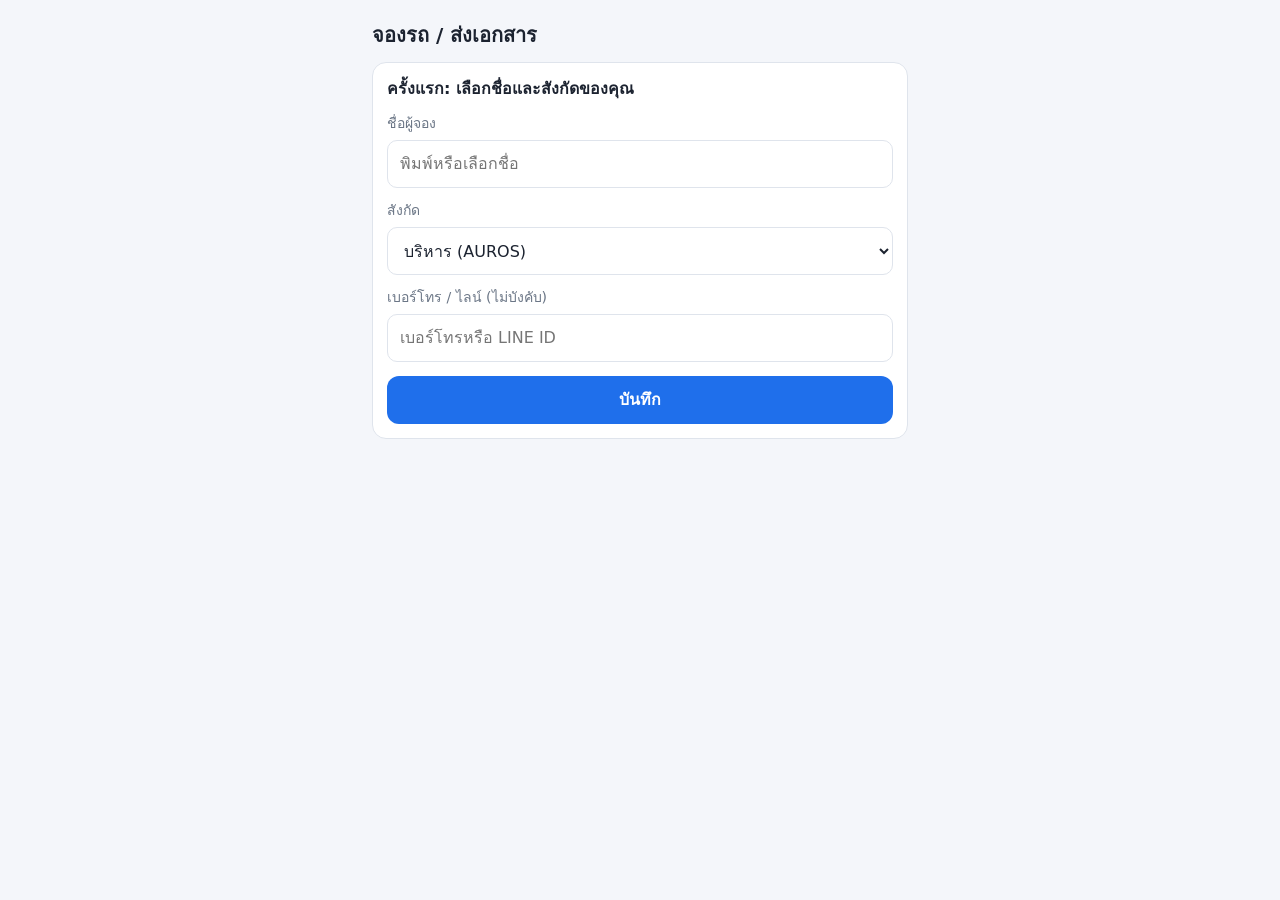
==== index.html @ 2d89fe4d "Add files via upload" ====
<!doctype html>
<html lang="th">
<head>
<meta charset="utf-8">
<meta name="viewport" content="width=device-width, initial-scale=1">
<title>จองรถ / ส่งเอกสาร</title>
<link rel="stylesheet" href="css/app.css">
</head>
<body>
<main>
  <h1>จองรถ / ส่งเอกสาร</h1>

  <!-- ตั้งค่าครั้งแรก (จำไว้ในเครื่อง) -->
  <section id="setup" class="card hidden">
    <b>ครั้งแรก: เลือกชื่อและสังกัดของคุณ</b>
    <label for="sName">ชื่อผู้จอง</label>
    <input id="sName" list="nameList" autocomplete="off" placeholder="พิมพ์หรือเลือกชื่อ">
    <datalist id="nameList"></datalist>
    <label for="sDept">สังกัด</label>
    <select id="sDept"></select>
    <label for="sPhone">เบอร์โทร / ไลน์ (ไม่บังคับ)</label>
    <input id="sPhone" placeholder="เบอร์โทรหรือ LINE ID">
    <button id="saveProfile" class="btn block" style="margin-top:14px">บันทึก</button>
  </section>

  <section id="app" class="hidden">
    <div class="card">
      <div><b id="who"></b> <span id="whoDept" class="muted"></span></div>
      <button id="editProfile" class="btn ghost" style="min-height:36px;margin-top:8px">เปลี่ยนชื่อ</button>
    </div>

    <form id="form" class="card" autocomplete="off">
      <div class="row">
        <div><label for="date">วันที่</label><input id="date" type="date" required></div>
        <div><label for="time">เวลารับ</label><input id="time" type="time" required></div>
      </div>

      <label>ประเภท</label>
      <div id="typeChips" class="chips"></div>

      <label>ต้นทาง</label>
      <div id="originChips" class="chips"></div>
      <input id="origin" placeholder="หรือพิมพ์ต้นทางเอง">

      <label>ปลายทาง</label>
      <div id="destChips" class="chips"></div>
      <input id="dest" placeholder="หรือพิมพ์ปลายทางเอง" required>

      <label for="note">รายละเอียด (ถ้ามี)</label>
      <textarea id="note" placeholder="เช่น ส่งถึงใคร ชั้นไหน ต้องรับสำเนากลับ"></textarea>

      <details>
        <summary>เพิ่มรายละเอียดอื่นๆ</summary>
        <div class="row">
          <div><label for="qty">จำนวน</label><input id="qty" inputmode="numeric" placeholder="1"></div>
          <div><label for="unit">หน่วย</label><select id="unit"></select></div>
        </div>
        <label for="destContact">ผู้ติดต่อปลายทาง</label>
        <input id="destContact">
        <label for="destPhone">เบอร์ปลายทาง</label>
        <input id="destPhone" inputmode="tel">
        <label for="project">โครงการ</label>
        <input id="project">
      </details>
    </form>

    <h2>รายการของฉัน</h2>
    <div id="mine"><p class="muted">กำลังโหลด…</p></div>
  </section>
</main>

<div id="bar" class="sticky-bar hidden"><button id="submit" class="btn block">ส่งคำขอ</button></div>

<script src="js/config.js"></script>
<script src="js/api.js"></script>
<script src="js/user.js"></script>
</body>
</html>
---- css/app.css ----
/* ===== tokens: แก้สี/ขนาดที่นี่ที่เดียว ===== */
:root {
  --primary: #1f6feb; --primary-ink: #fff;
  --bg: #f4f6fa; --card: #fff; --ink: #1c2330; --muted: #6b7686; --line: #dfe4ec;
  --ok: #1a9a5b; --warn: #d98a00; --danger: #d33a3a;
  --r: 14px; --gap: 12px; --tap: 48px;
  font-family: "Sarabun", "Noto Sans Thai", system-ui, sans-serif;
}
@media (prefers-color-scheme: dark) {
  :root { --bg: #12161d; --card: #1b212b; --ink: #e8ecf2; --muted: #95a0b0; --line: #2b3441; }
}

/* ===== base ===== */
* { box-sizing: border-box; }
body { margin: 0; background: var(--bg); color: var(--ink); font-size: 16px; line-height: 1.5; }
main { max-width: 560px; margin: 0 auto; padding: var(--gap); padding-bottom: 96px; }
h1 { font-size: 20px; margin: 8px 0 12px; }
h2 { font-size: 16px; margin: 20px 0 8px; color: var(--muted); }
.muted { color: var(--muted); font-size: 14px; }
.hidden { display: none !important; }

/* ===== components ===== */
.card { background: var(--card); border: 1px solid var(--line); border-radius: var(--r); padding: 14px; margin-bottom: var(--gap); }
label { display: block; font-size: 14px; color: var(--muted); margin: 12px 0 6px; }
input, select, textarea {
  width: 100%; min-height: var(--tap); padding: 10px 12px; font: inherit; color: var(--ink);
  background: var(--card); border: 1px solid var(--line); border-radius: 10px;
}
textarea { min-height: 84px; resize: vertical; }
.row { display: flex; gap: var(--gap); }
.row > * { flex: 1; min-width: 0; }

.chips { display: flex; flex-wrap: wrap; gap: 8px; margin-bottom: 8px; }
.chip {
  min-height: 40px; padding: 8px 14px; border-radius: 999px; font: inherit; cursor: pointer;
  border: 1px solid var(--line); background: var(--card); color: var(--ink);
}
.chip.on { background: var(--primary); border-color: var(--primary); color: var(--primary-ink); }

.btn {
  min-height: var(--tap); padding: 10px 16px; border: 0; border-radius: 12px; font: inherit; font-weight: 600;
  background: var(--primary); color: var(--primary-ink); cursor: pointer;
}
.btn.ghost { background: transparent; color: var(--primary); border: 1px solid var(--line); }
.btn.ok { background: var(--ok); }
.btn:disabled { opacity: .5; }
.btn.block { width: 100%; }
.sticky-bar { position: fixed; left: 0; right: 0; bottom: 0; padding: 12px; background: var(--bg); border-top: 1px solid var(--line); }
.sticky-bar .btn { max-width: 536px; margin: 0 auto; display: block; }

details summary { cursor: pointer; padding: 10px 0; color: var(--primary); font-weight: 600; }

.badge { display: inline-block; padding: 2px 10px; border-radius: 999px; font-size: 13px; background: var(--line); }
.badge.new { background: #fde7c2; color: #7a4b00; }
.badge.ack { background: #d8e8ff; color: #0b3d91; }
.badge.assigned { background: #d6f2e3; color: #0d6a3d; }
.badge.done { background: var(--line); color: var(--muted); }

.job h3 { margin: 0 0 4px; font-size: 17px; }
.job .meta { font-size: 14px; color: var(--muted); }
.job .route { margin: 8px 0; }
.job .actions { display: flex; flex-wrap: wrap; gap: 8px; margin-top: 10px; }
.job .actions > * { flex: 1 1 auto; }

.toast { position: fixed; left: 50%; bottom: 84px; transform: translateX(-50%); padding: 10px 18px;
  background: #222; color: #fff; border-radius: 999px; font-size: 15px; z-index: 9; max-width: 90vw; }
.toast.err { background: var(--danger); }
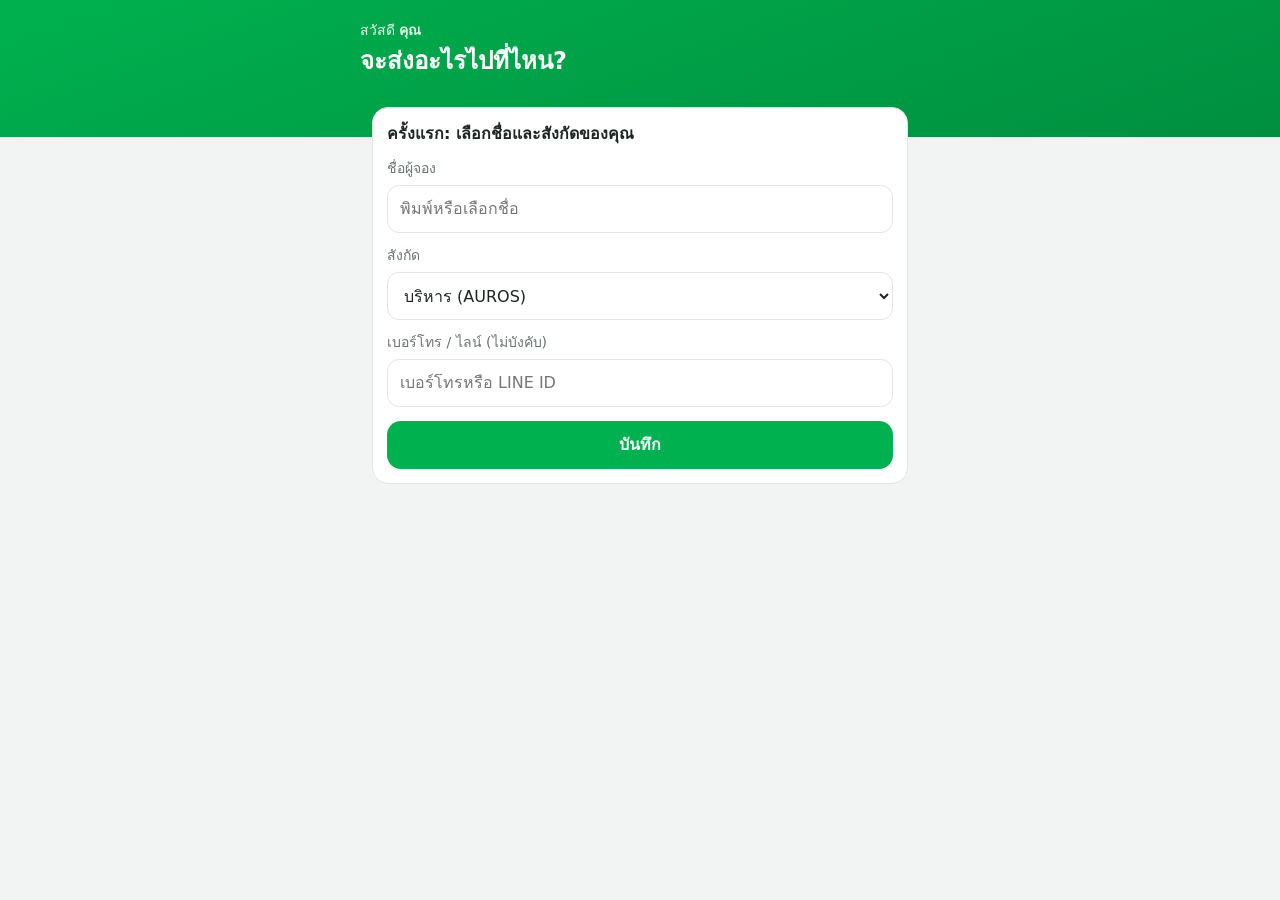
==== commit 0e8d0970: "Add files via upload" ====
--- a/index.html
+++ b/index.html
@@ -2,16 +2,23 @@
 <html lang="th">
 <head>
 <meta charset="utf-8">
-<meta name="viewport" content="width=device-width, initial-scale=1">
+<meta name="viewport" content="width=device-width, initial-scale=1, viewport-fit=cover">
+<meta name="theme-color" content="#00b14f">
 <title>จองรถ / ส่งเอกสาร</title>
 <link rel="stylesheet" href="css/app.css">
 </head>
 <body>
+<header class="hero">
+  <div class="hero-in">
+    <div class="hello">สวัสดี <b id="who">คุณ</b> <span id="whoDept"></span></div>
+    <h1>จะส่งอะไรไปที่ไหน?</h1>
+  </div>
+  <button id="editProfile" class="icon-btn hidden" aria-label="เปลี่ยนชื่อ">⚙</button>
+</header>
+
 <main>
-  <h1>จองรถ / ส่งเอกสาร</h1>
-
   <!-- ตั้งค่าครั้งแรก (จำไว้ในเครื่อง) -->
-  <section id="setup" class="card hidden">
+  <section id="setup" class="card hidden" style="margin-top:-42px;position:relative">
     <b>ครั้งแรก: เลือกชื่อและสังกัดของคุณ</b>
     <label for="sName">ชื่อผู้จอง</label>
     <input id="sName" list="nameList" autocomplete="off" placeholder="พิมพ์หรือเลือกชื่อ">
@@ -23,53 +30,63 @@
     <button id="saveProfile" class="btn block" style="margin-top:14px">บันทึก</button>
   </section>
 
-  <section id="app" class="hidden">
-    <div class="card">
-      <div><b id="who"></b> <span id="whoDept" class="muted"></span></div>
-      <button id="editProfile" class="btn ghost" style="min-height:36px;margin-top:8px">เปลี่ยนชื่อ</button>
+  <!-- แท็บ: จองรถ -->
+  <section id="vHome" class="hidden">
+    <div class="card route">
+      <div class="route-row"><span class="dot pick"></span><input id="origin" placeholder="รับจากที่ไหน" autocomplete="off"></div>
+      <div class="route-row"><span class="dot drop"></span><input id="dest" placeholder="ส่งไปที่ไหน?" autocomplete="off"></div>
+    </div>
+    <div id="suggest" class="list"></div>
+
+    <h2>ส่งอะไร</h2>
+    <div id="svc" class="svc"></div>
+
+    <h2>ส่งเมื่อไหร่</h2>
+    <div class="seg" id="when">
+      <button type="button" data-w="now" class="on">ด่วนตอนนี้</button>
+      <button type="button" data-w="later">นัดเวลา</button>
+    </div>
+    <div id="later" class="row hidden">
+      <div><label for="date">วันที่</label><input id="date" type="date"></div>
+      <div><label for="time">เวลารับ</label><input id="time" type="time"></div>
     </div>
 
-    <form id="form" class="card" autocomplete="off">
+    <label for="note">ฝากบอกคนจัดรถ (ถ้ามี)</label>
+    <textarea id="note" placeholder="เช่น ส่งถึงใคร ชั้นไหน ต้องรับสำเนากลับ"></textarea>
+
+    <details>
+      <summary>รายละเอียดเพิ่มเติม</summary>
       <div class="row">
-        <div><label for="date">วันที่</label><input id="date" type="date" required></div>
-        <div><label for="time">เวลารับ</label><input id="time" type="time" required></div>
+        <div><label for="qty">จำนวน</label><input id="qty" inputmode="numeric" placeholder="1"></div>
+        <div><label for="unit">หน่วย</label><select id="unit"></select></div>
       </div>
+      <label for="destContact">ผู้ติดต่อปลายทาง</label>
+      <input id="destContact">
+      <label for="destPhone">เบอร์ปลายทาง</label>
+      <input id="destPhone" inputmode="tel">
+      <label for="project">โครงการ</label>
+      <input id="project">
+    </details>
+  </section>
 
-      <label>ประเภท</label>
-      <div id="typeChips" class="chips"></div>
-
-      <label>ต้นทาง</label>
-      <div id="originChips" class="chips"></div>
-      <input id="origin" placeholder="หรือพิมพ์ต้นทางเอง">
-
-      <label>ปลายทาง</label>
-      <div id="destChips" class="chips"></div>
-      <input id="dest" placeholder="หรือพิมพ์ปลายทางเอง" required>
-
-      <label for="note">รายละเอียด (ถ้ามี)</label>
-      <textarea id="note" placeholder="เช่น ส่งถึงใคร ชั้นไหน ต้องรับสำเนากลับ"></textarea>
-
-      <details>
-        <summary>เพิ่มรายละเอียดอื่นๆ</summary>
-        <div class="row">
-          <div><label for="qty">จำนวน</label><input id="qty" inputmode="numeric" placeholder="1"></div>
-          <div><label for="unit">หน่วย</label><select id="unit"></select></div>
-        </div>
-        <label for="destContact">ผู้ติดต่อปลายทาง</label>
-        <input id="destContact">
-        <label for="destPhone">เบอร์ปลายทาง</label>
-        <input id="destPhone" inputmode="tel">
-        <label for="project">โครงการ</label>
-        <input id="project">
-      </details>
-    </form>
-
+  <!-- แท็บ: กิจกรรม -->
+  <section id="vAct" class="hidden">
     <h2>รายการของฉัน</h2>
     <div id="mine"><p class="muted">กำลังโหลด…</p></div>
   </section>
+
+  <!-- ติดตามงาน -->
+  <section id="vTrack" class="hidden">
+    <button id="back" class="btn ghost" style="margin-bottom:8px">‹ กลับ</button>
+    <div id="trackBody"></div>
+  </section>
 </main>
 
-<div id="bar" class="sticky-bar hidden"><button id="submit" class="btn block">ส่งคำขอ</button></div>
+<div id="bar" class="sticky-bar hidden"><button id="submit" class="btn big block">จองเลย</button></div>
+<nav id="tabs" class="tabs hidden">
+  <button id="tabHome" class="on"><span>🛵</span>จองรถ</button>
+  <button id="tabAct"><span>🕒</span>กิจกรรม</button>
+</nav>
 
 <script src="js/config.js"></script>
 <script src="js/api.js"></script>
--- a/css/app.css
+++ b/css/app.css
@@ -1,67 +1,128 @@
 /* ===== tokens: แก้สี/ขนาดที่นี่ที่เดียว ===== */
 :root {
-  --primary: #1f6feb; --primary-ink: #fff;
-  --bg: #f4f6fa; --card: #fff; --ink: #1c2330; --muted: #6b7686; --line: #dfe4ec;
-  --ok: #1a9a5b; --warn: #d98a00; --danger: #d33a3a;
-  --r: 14px; --gap: 12px; --tap: 48px;
+  --primary: #00b14f; --primary-dark: #008f3f; --primary-ink: #fff;
+  --bg: #f2f4f3; --card: #fff; --ink: #1d2521; --muted: #6a7570; --line: #e1e6e3;
+  --ok: #00b14f; --warn: #d98a00; --danger: #e5484d;
+  --r: 16px; --gap: 12px; --tap: 48px; --tabs-h: 58px;
   font-family: "Sarabun", "Noto Sans Thai", system-ui, sans-serif;
 }
 @media (prefers-color-scheme: dark) {
-  :root { --bg: #12161d; --card: #1b212b; --ink: #e8ecf2; --muted: #95a0b0; --line: #2b3441; }
+  :root { --bg: #0f1412; --card: #19201d; --ink: #e9efec; --muted: #94a09a; --line: #28312d; }
 }
 
 /* ===== base ===== */
 * { box-sizing: border-box; }
 body { margin: 0; background: var(--bg); color: var(--ink); font-size: 16px; line-height: 1.5; }
-main { max-width: 560px; margin: 0 auto; padding: var(--gap); padding-bottom: 96px; }
+main { max-width: 560px; margin: 0 auto; padding: var(--gap); padding-bottom: 150px; }
 h1 { font-size: 20px; margin: 8px 0 12px; }
-h2 { font-size: 16px; margin: 20px 0 8px; color: var(--muted); }
+h2 { font-size: 16px; margin: 20px 0 8px; }
 .muted { color: var(--muted); font-size: 14px; }
 .hidden { display: none !important; }
+:focus-visible { outline: 3px solid color-mix(in srgb, var(--primary) 55%, transparent); outline-offset: 2px; }
+
+/* ===== hero (หน้าพนักงาน) ===== */
+.hero { position: relative; background: linear-gradient(160deg, var(--primary), var(--primary-dark)); color: #fff;
+  padding: 20px 16px 58px; padding-top: calc(20px + env(safe-area-inset-top, 0px)); }
+.hero-in { max-width: 560px; margin: 0 auto; }
+.hero .hello { opacity: .9; font-size: 14px; }
+.hero h1 { margin: 2px 0 0; font-size: 24px; color: #fff; }
+.icon-btn { position: absolute; right: 12px; top: calc(12px + env(safe-area-inset-top, 0px)); width: 44px; height: 44px;
+  border: 0; border-radius: 50%; background: rgba(255,255,255,.18); color: #fff; font-size: 20px; cursor: pointer; }
 
 /* ===== components ===== */
 .card { background: var(--card); border: 1px solid var(--line); border-radius: var(--r); padding: 14px; margin-bottom: var(--gap); }
 label { display: block; font-size: 14px; color: var(--muted); margin: 12px 0 6px; }
 input, select, textarea {
   width: 100%; min-height: var(--tap); padding: 10px 12px; font: inherit; color: var(--ink);
-  background: var(--card); border: 1px solid var(--line); border-radius: 10px;
+  background: var(--card); border: 1px solid var(--line); border-radius: 12px;
 }
 textarea { min-height: 84px; resize: vertical; }
 .row { display: flex; gap: var(--gap); }
 .row > * { flex: 1; min-width: 0; }
 
 .chips { display: flex; flex-wrap: wrap; gap: 8px; margin-bottom: 8px; }
-.chip {
-  min-height: 40px; padding: 8px 14px; border-radius: 999px; font: inherit; cursor: pointer;
-  border: 1px solid var(--line); background: var(--card); color: var(--ink);
-}
+.chip { min-height: 40px; padding: 8px 14px; border-radius: 999px; font: inherit; cursor: pointer;
+  border: 1px solid var(--line); background: var(--card); color: var(--ink); }
 .chip.on { background: var(--primary); border-color: var(--primary); color: var(--primary-ink); }
 
-.btn {
-  min-height: var(--tap); padding: 10px 16px; border: 0; border-radius: 12px; font: inherit; font-weight: 600;
-  background: var(--primary); color: var(--primary-ink); cursor: pointer;
-}
+.btn { min-height: var(--tap); padding: 10px 16px; border: 0; border-radius: 14px; font: inherit; font-weight: 700;
+  background: var(--primary); color: var(--primary-ink); cursor: pointer; }
 .btn.ghost { background: transparent; color: var(--primary); border: 1px solid var(--line); }
-.btn.ok { background: var(--ok); }
+.btn.ok { background: var(--primary); }
 .btn:disabled { opacity: .5; }
 .btn.block { width: 100%; }
-.sticky-bar { position: fixed; left: 0; right: 0; bottom: 0; padding: 12px; background: var(--bg); border-top: 1px solid var(--line); }
-.sticky-bar .btn { max-width: 536px; margin: 0 auto; display: block; }
+.btn.big { min-height: 54px; font-size: 18px; border-radius: 16px; }
 
-details summary { cursor: pointer; padding: 10px 0; color: var(--primary); font-weight: 600; }
+details summary { cursor: pointer; padding: 10px 0; color: var(--primary); font-weight: 700; }
 
 .badge { display: inline-block; padding: 2px 10px; border-radius: 999px; font-size: 13px; background: var(--line); }
 .badge.new { background: #fde7c2; color: #7a4b00; }
 .badge.ack { background: #d8e8ff; color: #0b3d91; }
-.badge.assigned { background: #d6f2e3; color: #0d6a3d; }
+.badge.assigned { background: #d4f3e0; color: #0d6a3d; }
 .badge.done { background: var(--line); color: var(--muted); }
 
 .job h3 { margin: 0 0 4px; font-size: 17px; }
 .job .meta { font-size: 14px; color: var(--muted); }
-.job .route { margin: 8px 0; }
+.job .route-txt { margin: 8px 0; }
 .job .actions { display: flex; flex-wrap: wrap; gap: 8px; margin-top: 10px; }
 .job .actions > * { flex: 1 1 auto; }
 
-.toast { position: fixed; left: 50%; bottom: 84px; transform: translateX(-50%); padding: 10px 18px;
-  background: #222; color: #fff; border-radius: 999px; font-size: 15px; z-index: 9; max-width: 90vw; }
+.toast { position: fixed; left: 50%; bottom: 140px; transform: translateX(-50%); padding: 10px 18px;
+  background: #222; color: #fff; border-radius: 999px; font-size: 15px; z-index: 20; max-width: 90vw; }
 .toast.err { background: var(--danger); }
+
+/* ===== ฟอร์มสไตล์ Grab ===== */
+.route { margin-top: -42px; position: relative; padding: 6px 14px; box-shadow: 0 8px 22px rgba(0,0,0,.14); }
+.route-row { display: flex; align-items: center; gap: 12px; }
+.route-row input { border: 0; background: transparent; min-height: 50px; padding: 0; border-radius: 0; font-size: 16px; }
+.route-row input:focus { outline: none; }
+.route-row + .route-row { border-top: 1px solid var(--line); }
+.dot { flex: 0 0 14px; width: 14px; height: 14px; border-radius: 50%; }
+.dot.pick { background: var(--primary); }
+.dot.drop { background: var(--danger); border-radius: 4px; }
+
+.list .item { display: flex; align-items: center; gap: 12px; width: 100%; padding: 12px 4px; border: 0;
+  border-bottom: 1px solid var(--line); background: none; color: var(--ink); font: inherit; text-align: left; cursor: pointer; }
+.list .item .ic { flex: 0 0 36px; height: 36px; border-radius: 50%; background: var(--line); display: grid; place-items: center; }
+.list .item small { display: block; color: var(--muted); }
+
+.svc { display: grid; grid-template-columns: repeat(3, 1fr); gap: 10px; }
+.svc button { padding: 12px 6px; border: 2px solid var(--line); border-radius: var(--r); background: var(--card);
+  color: var(--ink); font: inherit; cursor: pointer; text-align: center; }
+.svc button b { display: block; }
+.svc button span { font-size: 28px; display: block; line-height: 1.3; }
+.svc button.on { border-color: var(--primary); background: color-mix(in srgb, var(--primary) 9%, var(--card)); }
+
+.seg { display: flex; background: var(--line); border-radius: 14px; padding: 3px; margin-bottom: var(--gap); }
+.seg button { flex: 1; min-height: 42px; border: 0; border-radius: 11px; background: transparent; color: var(--muted);
+  font: inherit; font-weight: 600; cursor: pointer; }
+.seg button.on { background: var(--card); color: var(--ink); box-shadow: 0 1px 4px rgba(0,0,0,.12); }
+
+.sticky-bar { position: fixed; left: 0; right: 0; bottom: calc(var(--tabs-h) + env(safe-area-inset-bottom, 0px));
+  padding: 10px 12px; background: var(--bg); border-top: 1px solid var(--line); }
+.sticky-bar .btn { max-width: 536px; margin: 0 auto; display: block; }
+
+.tabs { position: fixed; left: 0; right: 0; bottom: 0; display: flex; background: var(--card); border-top: 1px solid var(--line);
+  padding-bottom: env(safe-area-inset-bottom, 0px); z-index: 5; }
+.tabs button { flex: 1; min-height: var(--tabs-h); border: 0; background: none; color: var(--muted); font: inherit; cursor: pointer; }
+.tabs button span { display: block; font-size: 22px; line-height: 1.2; }
+.tabs button.on { color: var(--primary); font-weight: 700; }
+
+/* ===== หน้าติดตามงาน ===== */
+.track-head { text-align: center; padding: 18px 8px 6px; }
+.track-head .big-ic { font-size: 44px; }
+.track-head h1 { margin: 6px 0 2px; }
+.steps { list-style: none; padding: 0; margin: 14px 0 4px; }
+.steps li { position: relative; padding: 0 0 18px 32px; color: var(--muted); }
+.steps li::before { content: ""; position: absolute; left: 0; top: 3px; width: 16px; height: 16px; border-radius: 50%; background: var(--line); }
+.steps li::after { content: ""; position: absolute; left: 7px; top: 20px; bottom: -2px; width: 2px; background: var(--line); }
+.steps li:last-child { padding-bottom: 0; }
+.steps li:last-child::after { display: none; }
+.steps li.done { color: var(--ink); }
+.steps li.done::before { background: var(--primary); }
+.steps li.cur { color: var(--ink); font-weight: 700; }
+.steps li.cur::before { background: var(--primary); box-shadow: 0 0 0 5px color-mix(in srgb, var(--primary) 28%, transparent); }
+.driver { display: flex; align-items: center; gap: 12px; }
+.avatar { width: 52px; height: 52px; border-radius: 50%; background: var(--line); display: grid; place-items: center; font-size: 26px; }
+.pair { display: flex; gap: 10px; align-items: flex-start; margin: 6px 0; }
+.pair .dot { margin-top: 7px; }
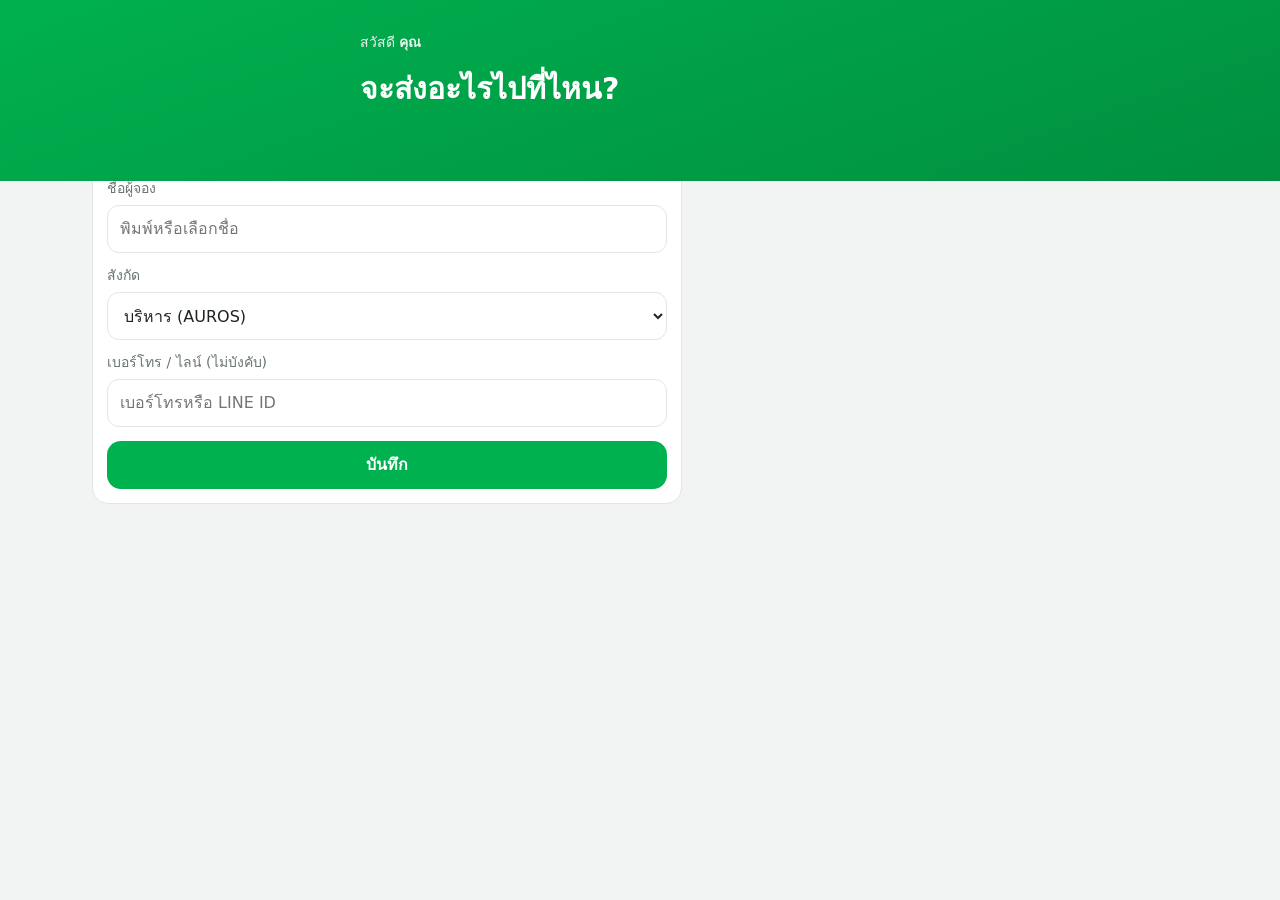
==== commit 3f450ef7: "Add files via upload" ====
--- a/index.html
+++ b/index.html
@@ -7,86 +7,89 @@
 <title>จองรถ / ส่งเอกสาร</title>
 <link rel="stylesheet" href="css/app.css">
 </head>
-<body>
+<body data-view="Home">
 <header class="hero">
   <div class="hero-in">
-    <div class="hello">สวัสดี <b id="who">คุณ</b> <span id="whoDept"></span></div>
+    <div class="hero-top">
+      <div class="hello">สวัสดี <b id="who">คุณ</b></div>
+      <div class="hero-actions">
+        <button id="bell" class="icon-btn hidden" aria-label="การแจ้งเตือน">🔔<span id="badge" class="badge-dot hidden">0</span></button>
+        <button id="editProfile" class="icon-btn hidden" aria-label="เปลี่ยนชื่อ">⚙</button>
+      </div>
+    </div>
     <h1>จะส่งอะไรไปที่ไหน?</h1>
   </div>
-  <button id="editProfile" class="icon-btn hidden" aria-label="เปลี่ยนชื่อ">⚙</button>
 </header>
 
-<main>
-  <!-- ตั้งค่าครั้งแรก (จำไว้ในเครื่อง) -->
-  <section id="setup" class="card hidden" style="margin-top:-42px;position:relative">
-    <b>ครั้งแรก: เลือกชื่อและสังกัดของคุณ</b>
-    <label for="sName">ชื่อผู้จอง</label>
-    <input id="sName" list="nameList" autocomplete="off" placeholder="พิมพ์หรือเลือกชื่อ">
-    <datalist id="nameList"></datalist>
-    <label for="sDept">สังกัด</label>
-    <select id="sDept"></select>
-    <label for="sPhone">เบอร์โทร / ไลน์ (ไม่บังคับ)</label>
-    <input id="sPhone" placeholder="เบอร์โทรหรือ LINE ID">
-    <button id="saveProfile" class="btn block" style="margin-top:14px">บันทึก</button>
+<div id="bellPanel" class="panel hidden" role="dialog" aria-label="การแจ้งเตือน">
+  <div class="panel-head"><b>การแจ้งเตือน</b><button id="closePanel" class="x" aria-label="ปิด">✕</button></div>
+  <div id="notifList"></div>
+</div>
+
+<div class="layout">
+  <section id="colMain">
+    <!-- ตั้งค่าครั้งแรก (จำไว้ในเครื่อง) -->
+    <section id="setup" class="card hidden">
+      <b>ครั้งแรก: เลือกชื่อและสังกัดของคุณ</b>
+      <label for="sName">ชื่อผู้จอง</label>
+      <input id="sName" list="nameList" autocomplete="off" placeholder="พิมพ์หรือเลือกชื่อ">
+      <datalist id="nameList"></datalist>
+      <label for="sDept">สังกัด</label>
+      <select id="sDept"></select>
+      <label for="sPhone">เบอร์โทร / ไลน์ (ไม่บังคับ)</label>
+      <input id="sPhone" placeholder="เบอร์โทรหรือ LINE ID">
+      <button id="saveProfile" class="btn block" style="margin-top:14px">บันทึก</button>
+    </section>
+
+    <!-- ฟอร์มจอง -->
+    <section id="vHome" class="hidden">
+      <div class="card route">
+        <div class="route-row"><span class="dot pick"></span><input id="origin" placeholder="รับจากที่ไหน" autocomplete="off"></div>
+        <div class="route-row"><span class="dot drop"></span><input id="dest" placeholder="ส่งไปที่ไหน?" autocomplete="off"></div>
+      </div>
+      <div id="suggest" class="list"></div>
+
+      <h2>ส่งอะไร</h2>
+      <div id="svc" class="svc"></div>
+
+      <h2>ส่งเมื่อไหร่</h2>
+      <div class="seg" id="when">
+        <button type="button" data-w="now" class="on">ด่วนตอนนี้</button>
+        <button type="button" data-w="later">นัดเวลา</button>
+      </div>
+      <div id="later" class="row hidden">
+        <div><label for="date">วันที่</label><input id="date" type="date"></div>
+        <div><label for="time">เวลารับ</label><input id="time" type="time"></div>
+      </div>
+
+      <label for="note">ฝากบอกคนจัดรถ (ถ้ามี)</label>
+      <textarea id="note" placeholder="เช่น ส่งถึงใคร ชั้นไหน ต้องรับสำเนากลับ"></textarea>
+
+      <details>
+        <summary>รายละเอียดเพิ่มเติม</summary>
+        <div class="row">
+          <div><label for="qty">จำนวน</label><input id="qty" inputmode="numeric" placeholder="1"></div>
+          <div><label for="unit">หน่วย</label><select id="unit"></select></div>
+        </div>
+        <label for="destContact">ผู้ติดต่อปลายทาง</label>
+        <input id="destContact">
+        <label for="destPhone">เบอร์ปลายทาง</label>
+        <input id="destPhone" inputmode="tel">
+        <label for="project">โครงการ</label>
+        <input id="project">
+      </details>
+
+      <div class="sticky-bar"><button id="submit" class="btn big block">จองเลย</button></div>
+    </section>
   </section>
 
-  <!-- แท็บ: จองรถ -->
-  <section id="vHome" class="hidden">
-    <div class="card route">
-      <div class="route-row"><span class="dot pick"></span><input id="origin" placeholder="รับจากที่ไหน" autocomplete="off"></div>
-      <div class="route-row"><span class="dot drop"></span><input id="dest" placeholder="ส่งไปที่ไหน?" autocomplete="off"></div>
-    </div>
-    <div id="suggest" class="list"></div>
-
-    <h2>ส่งอะไร</h2>
-    <div id="svc" class="svc"></div>
-
-    <h2>ส่งเมื่อไหร่</h2>
-    <div class="seg" id="when">
-      <button type="button" data-w="now" class="on">ด่วนตอนนี้</button>
-      <button type="button" data-w="later">นัดเวลา</button>
-    </div>
-    <div id="later" class="row hidden">
-      <div><label for="date">วันที่</label><input id="date" type="date"></div>
-      <div><label for="time">เวลารับ</label><input id="time" type="time"></div>
-    </div>
-
-    <label for="note">ฝากบอกคนจัดรถ (ถ้ามี)</label>
-    <textarea id="note" placeholder="เช่น ส่งถึงใคร ชั้นไหน ต้องรับสำเนากลับ"></textarea>
-
-    <details>
-      <summary>รายละเอียดเพิ่มเติม</summary>
-      <div class="row">
-        <div><label for="qty">จำนวน</label><input id="qty" inputmode="numeric" placeholder="1"></div>
-        <div><label for="unit">หน่วย</label><select id="unit"></select></div>
-      </div>
-      <label for="destContact">ผู้ติดต่อปลายทาง</label>
-      <input id="destContact">
-      <label for="destPhone">เบอร์ปลายทาง</label>
-      <input id="destPhone" inputmode="tel">
-      <label for="project">โครงการ</label>
-      <input id="project">
-    </details>
-  </section>
-
-  <!-- แท็บ: กิจกรรม -->
-  <section id="vAct" class="hidden">
-    <h2>รายการของฉัน</h2>
-    <div id="mine"><p class="muted">กำลังโหลด…</p></div>
-  </section>
-
-  <!-- ติดตามงาน -->
-  <section id="vTrack" class="hidden">
+  <!-- ติดตามงาน + รายการล่าสุด (มือถือ: โชว์เฉพาะตอนเปิดติดตาม / คอม: แสดงข้างฟอร์มตลอด) -->
+  <aside id="colSide">
     <button id="back" class="btn ghost" style="margin-bottom:8px">‹ กลับ</button>
     <div id="trackBody"></div>
-  </section>
-</main>
-
-<div id="bar" class="sticky-bar hidden"><button id="submit" class="btn big block">จองเลย</button></div>
-<nav id="tabs" class="tabs hidden">
-  <button id="tabHome" class="on"><span>🛵</span>จองรถ</button>
-  <button id="tabAct"><span>🕒</span>กิจกรรม</button>
-</nav>
+    <div id="mineBox"><h2>รายการล่าสุด</h2><div id="mine"></div></div>
+  </aside>
+</div>
 
 <script src="js/config.js"></script>
 <script src="js/api.js"></script>
--- a/css/app.css
+++ b/css/app.css
@@ -26,8 +26,8 @@
 .hero-in { max-width: 560px; margin: 0 auto; }
 .hero .hello { opacity: .9; font-size: 14px; }
 .hero h1 { margin: 2px 0 0; font-size: 24px; color: #fff; }
-.icon-btn { position: absolute; right: 12px; top: calc(12px + env(safe-area-inset-top, 0px)); width: 44px; height: 44px;
-  border: 0; border-radius: 50%; background: rgba(255,255,255,.18); color: #fff; font-size: 20px; cursor: pointer; }
+.icon-btn { position: relative; width: 44px; height: 44px; border: 0; border-radius: 50%; background: rgba(255,255,255,.18);
+  color: #fff; font-size: 20px; cursor: pointer; }
 
 /* ===== components ===== */
 .card { background: var(--card); border: 1px solid var(--line); border-radius: var(--r); padding: 14px; margin-bottom: var(--gap); }
@@ -67,12 +67,12 @@
 .job .actions { display: flex; flex-wrap: wrap; gap: 8px; margin-top: 10px; }
 .job .actions > * { flex: 1 1 auto; }
 
-.toast { position: fixed; left: 50%; bottom: 140px; transform: translateX(-50%); padding: 10px 18px;
+.toast { position: fixed; left: 50%; top: 76px; transform: translateX(-50%); padding: 10px 18px;
   background: #222; color: #fff; border-radius: 999px; font-size: 15px; z-index: 20; max-width: 90vw; }
 .toast.err { background: var(--danger); }
 
 /* ===== ฟอร์มสไตล์ Grab ===== */
-.route { margin-top: -42px; position: relative; padding: 6px 14px; box-shadow: 0 8px 22px rgba(0,0,0,.14); }
+.route { position: relative; padding: 6px 14px; box-shadow: 0 8px 22px rgba(0,0,0,.14); }
 .route-row { display: flex; align-items: center; gap: 12px; }
 .route-row input { border: 0; background: transparent; min-height: 50px; padding: 0; border-radius: 0; font-size: 16px; }
 .route-row input:focus { outline: none; }
@@ -98,15 +98,9 @@
   font: inherit; font-weight: 600; cursor: pointer; }
 .seg button.on { background: var(--card); color: var(--ink); box-shadow: 0 1px 4px rgba(0,0,0,.12); }
 
-.sticky-bar { position: fixed; left: 0; right: 0; bottom: calc(var(--tabs-h) + env(safe-area-inset-bottom, 0px));
+.sticky-bar { position: fixed; left: 0; right: 0; bottom: 0; padding-bottom: calc(10px + env(safe-area-inset-bottom, 0px));
   padding: 10px 12px; background: var(--bg); border-top: 1px solid var(--line); }
 .sticky-bar .btn { max-width: 536px; margin: 0 auto; display: block; }
-
-.tabs { position: fixed; left: 0; right: 0; bottom: 0; display: flex; background: var(--card); border-top: 1px solid var(--line);
-  padding-bottom: env(safe-area-inset-bottom, 0px); z-index: 5; }
-.tabs button { flex: 1; min-height: var(--tabs-h); border: 0; background: none; color: var(--muted); font: inherit; cursor: pointer; }
-.tabs button span { display: block; font-size: 22px; line-height: 1.2; }
-.tabs button.on { color: var(--primary); font-weight: 700; }
 
 /* ===== หน้าติดตามงาน ===== */
 .track-head { text-align: center; padding: 18px 8px 6px; }
@@ -126,3 +120,54 @@
 .avatar { width: 52px; height: 52px; border-radius: 50%; background: var(--line); display: grid; place-items: center; font-size: 26px; }
 .pair { display: flex; gap: 10px; align-items: flex-start; margin: 6px 0; }
 .pair .dot { margin-top: 7px; }
+
+/* ===== หัวเว็บ + กระดิ่ง ===== */
+.hero-top { display: flex; align-items: center; justify-content: space-between; gap: 12px; min-height: 44px; }
+.hero-actions { display: flex; gap: 8px; }
+.badge-dot { position: absolute; top: -2px; right: -2px; min-width: 20px; height: 20px; padding: 0 5px; border-radius: 10px;
+  background: var(--danger); color: #fff; font-size: 12px; font-weight: 700; line-height: 20px; text-align: center; }
+.panel { position: fixed; z-index: 30; left: 8px; right: 8px; top: calc(68px + env(safe-area-inset-top, 0px)); max-height: 70vh; overflow: auto;
+  background: var(--card); color: var(--ink); border: 1px solid var(--line); border-radius: var(--r); box-shadow: 0 16px 40px rgba(0,0,0,.28); }
+.panel-head { display: flex; justify-content: space-between; align-items: center; padding: 12px 14px; border-bottom: 1px solid var(--line); position: sticky; top: 0; background: var(--card); }
+.panel .x { width: 36px; height: 36px; border: 0; border-radius: 50%; background: var(--line); color: var(--ink); cursor: pointer; }
+.notif { display: flex; align-items: center; gap: 12px; width: 100%; padding: 12px 14px; border: 0; border-bottom: 1px solid var(--line);
+  background: none; color: var(--ink); font: inherit; text-align: left; cursor: pointer; }
+.notif.new { background: color-mix(in srgb, var(--primary) 8%, var(--card)); }
+.notif .ic { flex: 0 0 40px; height: 40px; border-radius: 50%; background: var(--line); display: grid; place-items: center; font-size: 20px; }
+.notif .nt { flex: 1; min-width: 0; }
+.notif .nt b, .notif .nt small { display: block; overflow: hidden; text-overflow: ellipsis; white-space: nowrap; }
+.notif .nt small { color: var(--muted); }
+.dotnew { flex: 0 0 10px; height: 10px; border-radius: 50%; background: var(--primary); }
+.empty { padding: 22px 14px; text-align: center; color: var(--muted); }
+
+/* ===== เลย์เอาต์: มือถือ 1 คอลัมน์ / คอม 2 คอลัมน์ ===== */
+.layout { max-width: 1120px; margin: -42px auto 0; padding: 0 var(--gap) 120px; }
+#colSide { display: none; }
+body[data-view="Track"] #colMain { display: none; }
+body[data-view="Track"] #colSide { display: block; }
+body[data-view="Track"] #mineBox { display: none; }
+.job.sel { border-color: var(--primary); box-shadow: 0 0 0 2px color-mix(in srgb, var(--primary) 30%, transparent); }
+.maplink { display: inline-block; margin-top: 6px; color: var(--primary); font-weight: 700; text-decoration: none; }
+
+@media (min-width: 900px) {
+  .hero { padding-bottom: 70px; }
+  .hero h1 { font-size: 30px; }
+  .layout { margin-top: -54px; padding-bottom: 48px; display: grid; grid-template-columns: minmax(0, 1.1fr) minmax(0, .9fr); gap: 24px; align-items: start; }
+  body[data-view] #colSide { display: block; position: sticky; top: 12px; }
+  body[data-view="Setup"] #colSide { display: none; }
+  body[data-view="Track"] #colMain { display: block; }
+  body[data-view="Track"] #mineBox { display: block; }
+  #back { display: none; }
+  #again { display: none; }
+  .sticky-bar { position: static; padding: 14px 0 0; background: none; border: 0; }
+  .sticky-bar .btn { max-width: none; }
+  .panel { left: auto; right: max(16px, calc((100vw - 1120px) / 2 + 12px)); width: 400px; max-height: 60vh; top: 76px; }
+  .svc button { padding: 16px 8px; }
+  #colSide .card:first-child { margin-top: 0; }
+}
+
+/* ===== หน้า Admin: คอมแสดงหลายคอลัมน์ ===== */
+body.wide main { max-width: 1200px; }
+body.wide #jobs { display: grid; grid-template-columns: repeat(auto-fill, minmax(min(100%, 360px), 1fr)); gap: 12px; align-items: start; }
+body.wide #jobs .card { margin: 0; }
+body.wide #jobs > p { grid-column: 1 / -1; }
